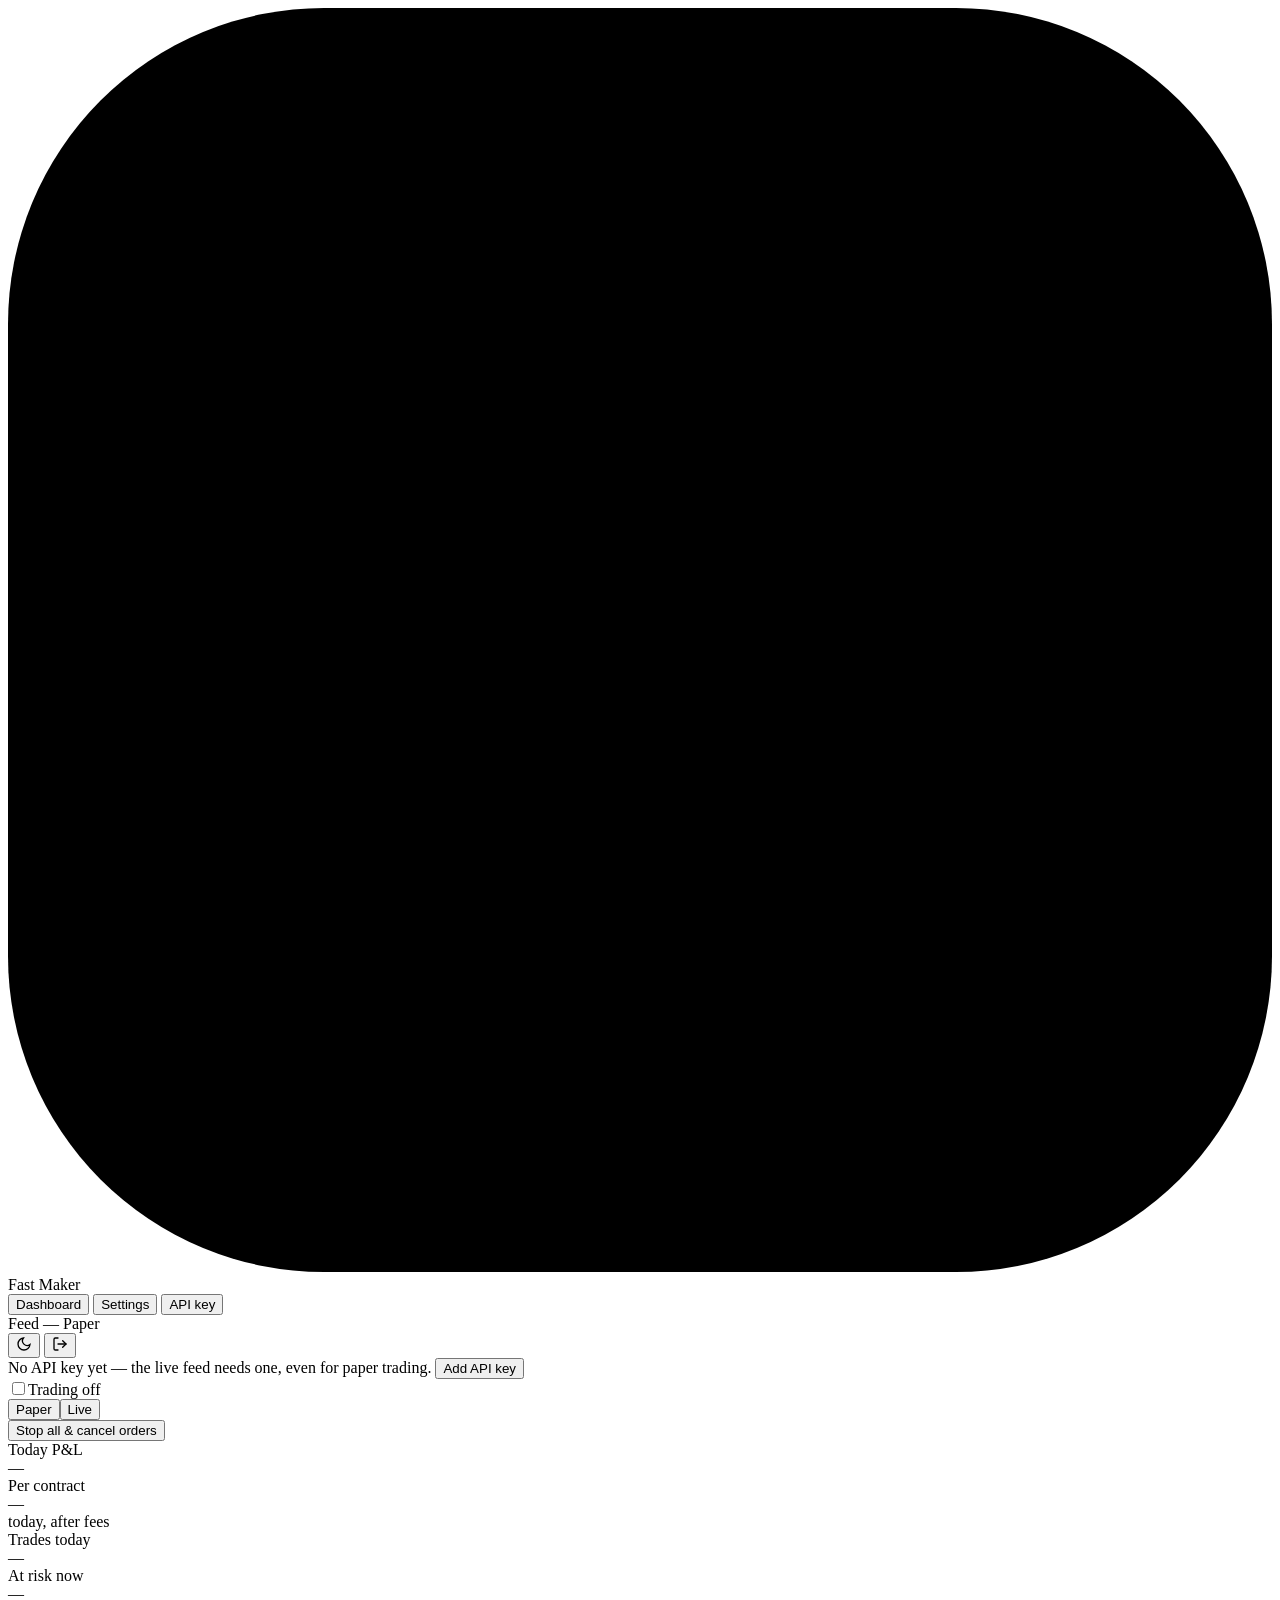
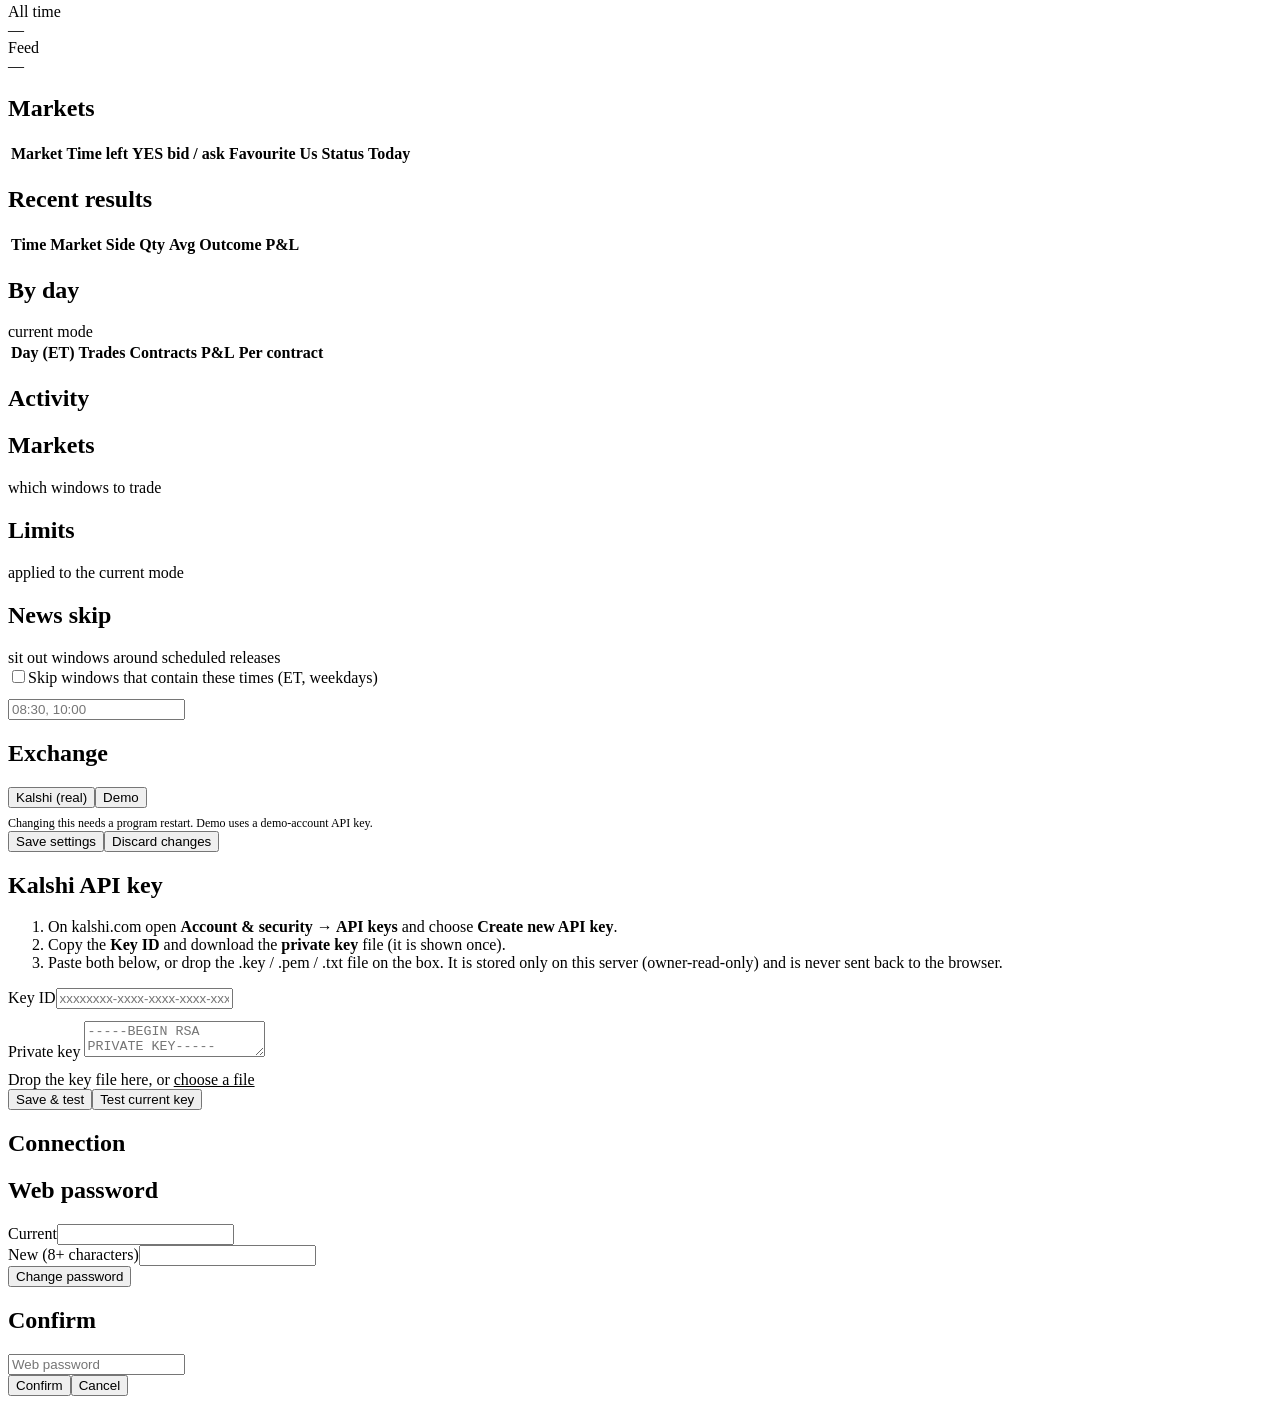
==== fastmaker/static/index.html @ 14cb2eda "Kalshi Fast Maker: WebSocket-driven early favourite maker with web dashboard Single asyncio process:" ====
<!doctype html>
<html lang="en">
<head>
<meta charset="utf-8">
<meta name="viewport" content="width=device-width, initial-scale=1">
<title>Fast Maker</title>
<link rel="icon" href="/favicon.svg" type="image/svg+xml">
<link rel="stylesheet" href="/static/style.css">
</head>
<body>
<header class="top">
  <div class="top-in">
    <div class="brand"><svg viewBox="0 0 32 32"><rect width="32" height="32" rx="8" fill="var(--accent)"/><path d="M18.5 5 9 18h6.5L13.5 27 23 14h-6.5z" fill="var(--accent-ink)"/></svg>Fast Maker</div>
    <nav class="tabs" id="tabs">
      <button data-v="dash" class="on">Dashboard</button>
      <button data-v="settings">Settings</button>
      <button data-v="keys">API key</button>
    </nav>
    <div class="spacer"></div>
    <div class="pills">
      <span class="pill" id="p-feed"><span class="dot"></span><span>Feed</span></span>
      <span class="pill opt" id="p-lat" title="REST round trip / WebSocket clock offset">—</span>
      <span class="pill" id="p-mode">Paper</span>
    </div>
    <div class="icons">
      <button class="icon-btn" id="theme" title="Light / dark" aria-label="Switch light or dark"><svg width="16" height="16" viewBox="0 0 24 24" fill="none" stroke="currentColor" stroke-width="2" stroke-linecap="round"><path d="M21 12.8A9 9 0 1 1 11.2 3a7 7 0 0 0 9.8 9.8z"/></svg></button>
      <button class="icon-btn" id="logout" title="Sign out" aria-label="Sign out"><svg width="16" height="16" viewBox="0 0 24 24" fill="none" stroke="currentColor" stroke-width="2" stroke-linecap="round" stroke-linejoin="round"><path d="M9 21H5a2 2 0 0 1-2-2V5a2 2 0 0 1 2-2h4"/><path d="m16 17 5-5-5-5"/><path d="M21 12H9"/></svg></button>
    </div>
  </div>
</header>

<main>
  <div class="banner bad" id="b-halt"></div>
  <div class="banner warn" id="b-key">No API key yet — the live feed needs one, even for paper trading. <button class="btn sm" data-go="keys">Add API key</button></div>

  <!-- ================= DASHBOARD ================= -->
  <section class="view on" id="v-dash">
    <div class="card control">
      <label class="sw lg"><input type="checkbox" id="trading"><span class="track"></span><span class="big" id="trading-l">Trading off</span></label>
      <div class="seg" id="mode-seg"><button data-m="paper">Paper</button><button data-m="live">Live</button></div>
      <span class="why" id="ctl-why"></span>
      <div class="spacer"></div>
      <button class="btn danger" id="stopall">Stop all &amp; cancel orders</button>
    </div>

    <div class="kpis">
      <div class="card kpi"><div class="l">Today P&amp;L</div><div class="v" id="k-pnl">—</div><div class="s" id="k-pnl-s"></div></div>
      <div class="card kpi"><div class="l">Per contract</div><div class="v" id="k-pc">—</div><div class="s">today, after fees</div></div>
      <div class="card kpi"><div class="l">Trades today</div><div class="v" id="k-n">—</div><div class="s" id="k-n-s"></div></div>
      <div class="card kpi"><div class="l">At risk now</div><div class="v" id="k-risk">—</div><div class="s" id="k-risk-s"></div></div>
      <div class="card kpi"><div class="l">All time</div><div class="v" id="k-all">—</div><div class="s" id="k-all-s"></div></div>
      <div class="card kpi"><div class="l">Feed</div><div class="v" id="k-msgs">—</div><div class="s" id="k-up"></div></div>
    </div>

    <div class="grid cols-main">
      <div class="grid" style="align-content:start">
        <div class="card">
          <div class="card-h"><h2>Markets</h2><span class="sub" id="mk-sub"></span></div>
          <div class="scroll"><table>
            <thead><tr><th>Market</th><th>Time left</th><th class="n">YES bid / ask</th><th>Favourite</th><th>Us</th><th>Status</th><th class="n">Today</th></tr></thead>
            <tbody id="mk"></tbody>
          </table></div>
        </div>
        <div class="card">
          <div class="card-h"><h2>Recent results</h2><span class="sub" id="res-sub"></span></div>
          <div class="scroll"><table>
            <thead><tr><th>Time</th><th>Market</th><th>Side</th><th class="n">Qty</th><th class="n">Avg</th><th>Outcome</th><th class="n">P&amp;L</th></tr></thead>
            <tbody id="res"></tbody>
          </table></div>
        </div>
        <div class="card">
          <div class="card-h"><h2>By day</h2><span class="sub">current mode</span></div>
          <div class="scroll"><table>
            <thead><tr><th>Day (ET)</th><th class="n">Trades</th><th class="n">Contracts</th><th class="n">P&amp;L</th><th class="n">Per contract</th></tr></thead>
            <tbody id="daily"></tbody>
          </table></div>
        </div>
      </div>
      <div class="card" style="align-self:start">
        <div class="card-h"><h2>Activity</h2></div>
        <div class="events" id="ev"></div>
      </div>
    </div>
  </section>

  <!-- ================= SETTINGS ================= -->
  <section class="view" id="v-settings">
    <div class="grid cols-2" id="rules"></div>
    <div class="grid cols-2" style="margin-top:16px">
      <div class="card">
        <div class="card-h"><h2>Markets</h2><span class="sub">which windows to trade</span></div>
        <div class="card-b"><div class="chips" id="mkts"></div></div>
      </div>
      <div class="card">
        <div class="card-h"><h2>Limits</h2><span class="sub">applied to the current mode</span></div>
        <div class="card-b fields" id="limits"></div>
      </div>
      <div class="card">
        <div class="card-h"><h2>News skip</h2><span class="sub">sit out windows around scheduled releases</span></div>
        <div class="card-b">
          <label class="sw"><input type="checkbox" id="ns-on"><span class="track"></span><span>Skip windows that contain these times (ET, weekdays)</span></label>
          <div class="f" style="margin-top:12px"><input class="in mono" id="ns-times" placeholder="08:30, 10:00"></div>
        </div>
      </div>
      <div class="card">
        <div class="card-h"><h2>Exchange</h2></div>
        <div class="card-b">
          <div class="seg" id="env-seg"><button data-e="real">Kalshi (real)</button><button data-e="demo">Demo</button></div>
          <div class="hint" style="color:var(--faint);font-size:12px;margin-top:8px">Changing this needs a program restart. Demo uses a demo-account API key.</div>
        </div>
      </div>
    </div>
    <div class="savebar"><button class="btn primary" id="save">Save settings</button><button class="btn" id="revert">Discard changes</button><span class="msg" id="save-msg"></span></div>
  </section>

  <!-- ================= KEYS ================= -->
  <section class="view" id="v-keys">
    <div class="grid cols-2">
      <div class="card">
        <div class="card-h"><h2>Kalshi API key</h2><span class="sub" id="key-state"></span></div>
        <div class="card-b">
          <ol class="steps">
            <li>On kalshi.com open <b>Account &amp; security → API keys</b> and choose <b>Create new API key</b>.</li>
            <li>Copy the <b>Key ID</b> and download the <b>private key</b> file (it is shown once).</li>
            <li>Paste both below, or drop the .key / .pem / .txt file on the box. It is stored only on this server (owner-read-only) and is never sent back to the browser.</li>
          </ol>
          <div class="sep"></div>
          <div class="f"><label for="kid">Key ID</label><input class="in mono" id="kid" placeholder="xxxxxxxx-xxxx-xxxx-xxxx-xxxxxxxxxxxx" autocomplete="off" spellcheck="false"></div>
          <div class="f" style="margin-top:12px"><label for="pem">Private key</label>
            <textarea class="in mono" id="pem" placeholder="-----BEGIN RSA PRIVATE KEY-----&#10;…&#10;-----END RSA PRIVATE KEY-----" spellcheck="false" autocomplete="off"></textarea></div>
          <div class="drop" id="drop" style="margin-top:10px">Drop the key file here, or <u>choose a file</u><input type="file" id="file" hidden></div>
          <div class="savebar"><button class="btn primary" id="key-save">Save &amp; test</button><button class="btn" id="key-test">Test current key</button><span class="msg" id="key-msg"></span></div>
        </div>
      </div>
      <div class="grid" style="align-content:start">
        <div class="card">
          <div class="card-h"><h2>Connection</h2></div>
          <div class="card-b grid" style="gap:10px" id="conn"></div>
        </div>
        <div class="card">
          <div class="card-h"><h2>Web password</h2></div>
          <div class="card-b">
            <div class="fields">
              <div class="f"><label for="pw-old">Current</label><input class="in" type="password" id="pw-old" autocomplete="current-password"></div>
              <div class="f"><label for="pw-new">New (8+ characters)</label><input class="in" type="password" id="pw-new" autocomplete="new-password"></div>
            </div>
            <div class="savebar"><button class="btn" id="pw-save">Change password</button><span class="msg" id="pw-msg"></span></div>
          </div>
        </div>
      </div>
    </div>
  </section>
</main>

<div class="modal" id="modal">
  <div class="card">
    <div class="card-h"><h2 id="m-title">Confirm</h2></div>
    <div class="card-b">
      <p id="m-text"></p>
      <input class="in" type="password" id="m-pw" placeholder="Web password" autocomplete="current-password">
      <div class="savebar"><button class="btn danger" id="m-ok">Confirm</button><button class="btn" id="m-cancel">Cancel</button><span class="msg err" id="m-msg"></span></div>
    </div>
  </div>
</div>

<script src="/static/app.js"></script>
</body>
</html>
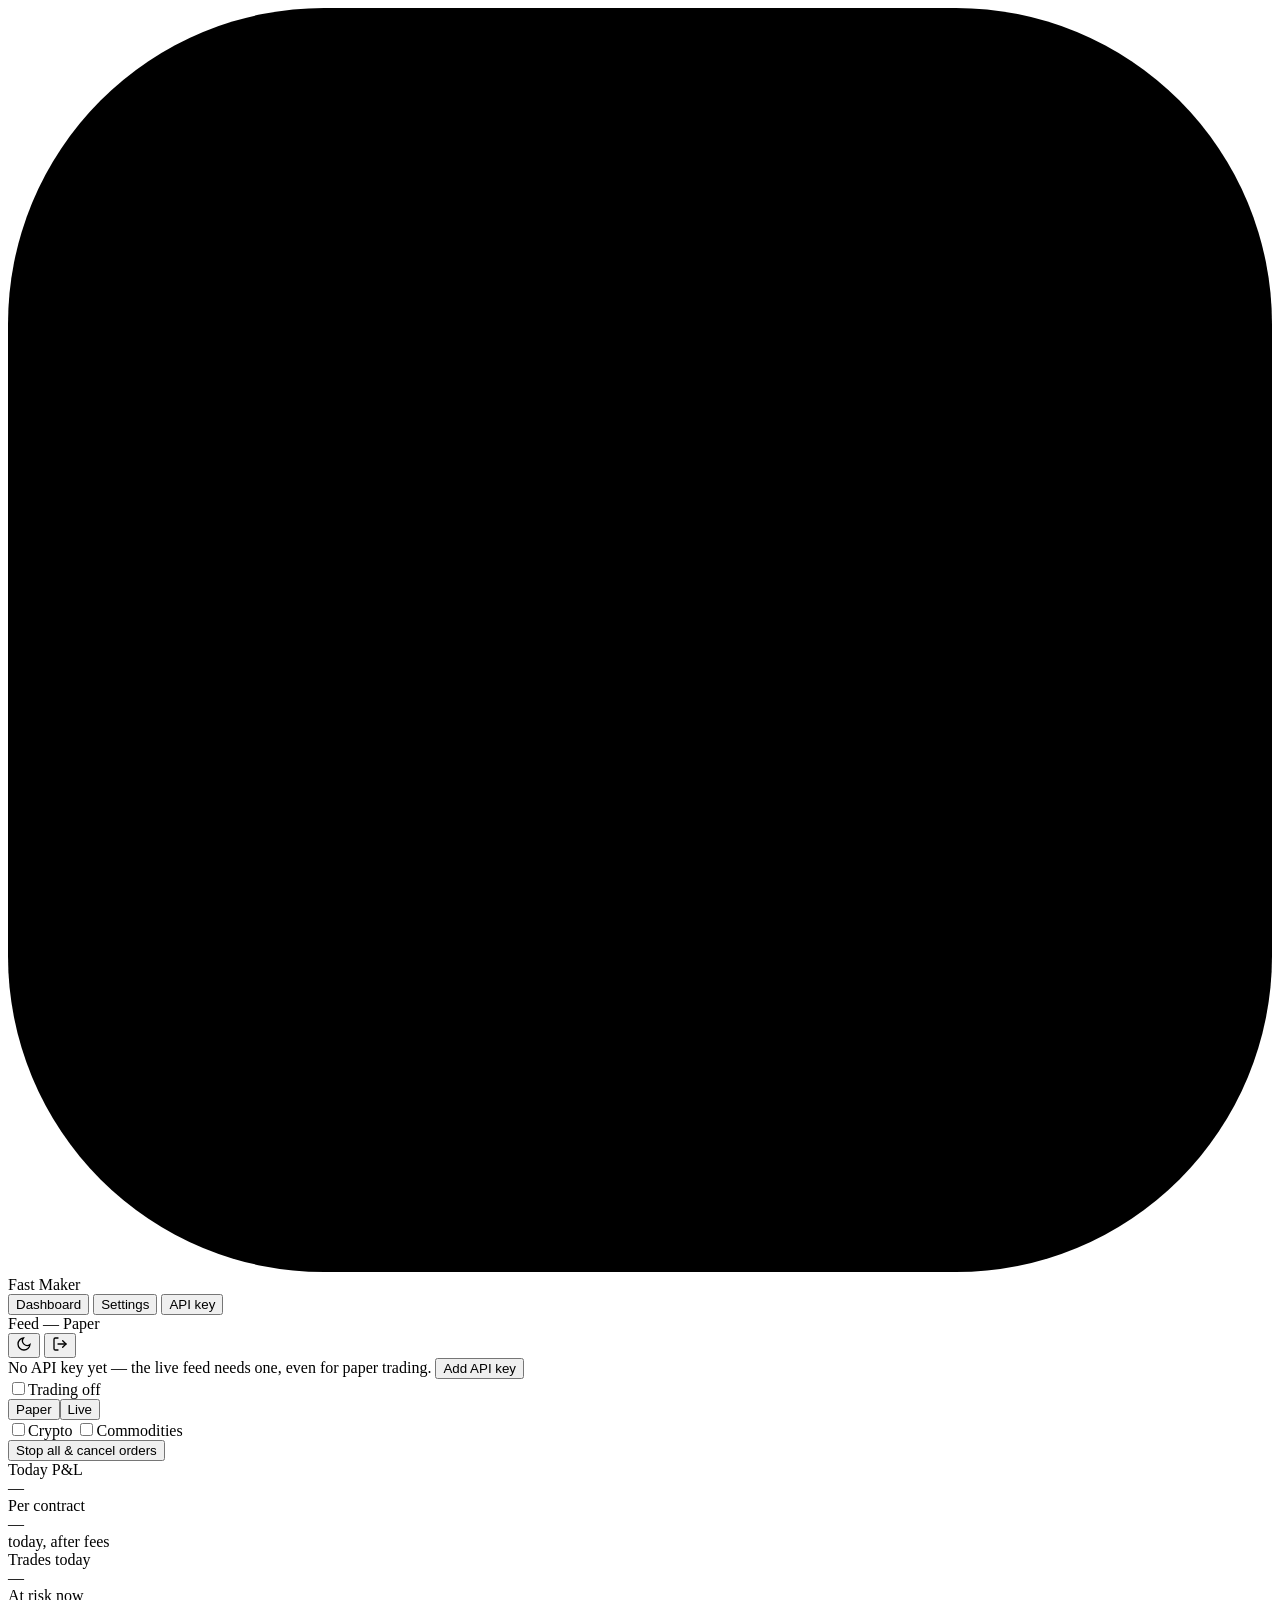
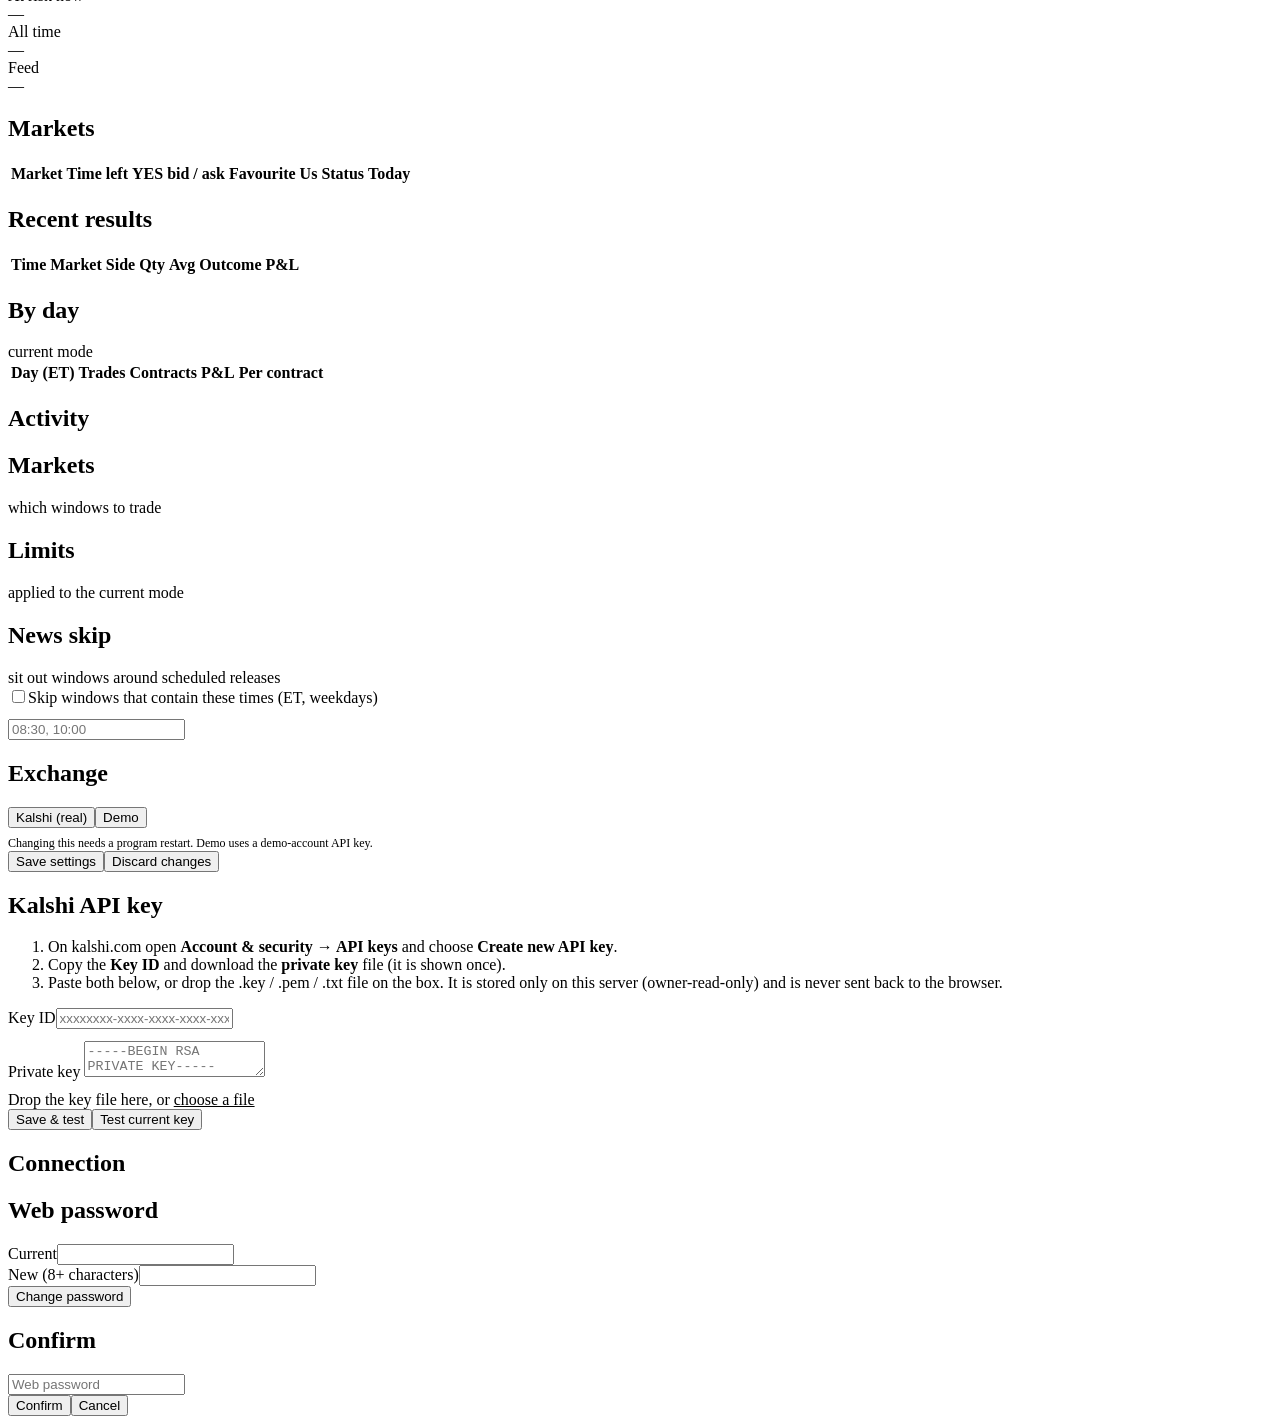
==== commit 02cc02e2: "Rule and market switches apply instantly; Crypto/Commodities switches on the dashboard The rule on/o" ====
--- a/fastmaker/static/index.html
+++ b/fastmaker/static/index.html
@@ -38,6 +38,10 @@
     <div class="card control">
       <label class="sw lg"><input type="checkbox" id="trading"><span class="track"></span><span class="big" id="trading-l">Trading off</span></label>
       <div class="seg" id="mode-seg"><button data-m="paper">Paper</button><button data-m="live">Live</button></div>
+      <div class="rule-sw">
+        <label class="sw"><input type="checkbox" id="q-crypto"><span class="track"></span><span>Crypto</span></label>
+        <label class="sw"><input type="checkbox" id="q-commodity"><span class="track"></span><span>Commodities</span></label>
+      </div>
       <span class="why" id="ctl-why"></span>
       <div class="spacer"></div>
       <button class="btn danger" id="stopall">Stop all &amp; cancel orders</button>
@@ -110,7 +114,7 @@
         </div>
       </div>
     </div>
-    <div class="savebar"><button class="btn primary" id="save">Save settings</button><button class="btn" id="revert">Discard changes</button><span class="msg" id="save-msg"></span></div>
+    <div class="savebar sticky"><button class="btn primary" id="save">Save settings</button><button class="btn" id="revert">Discard changes</button><span class="msg" id="save-msg"></span></div>
   </section>
 
   <!-- ================= KEYS ================= -->
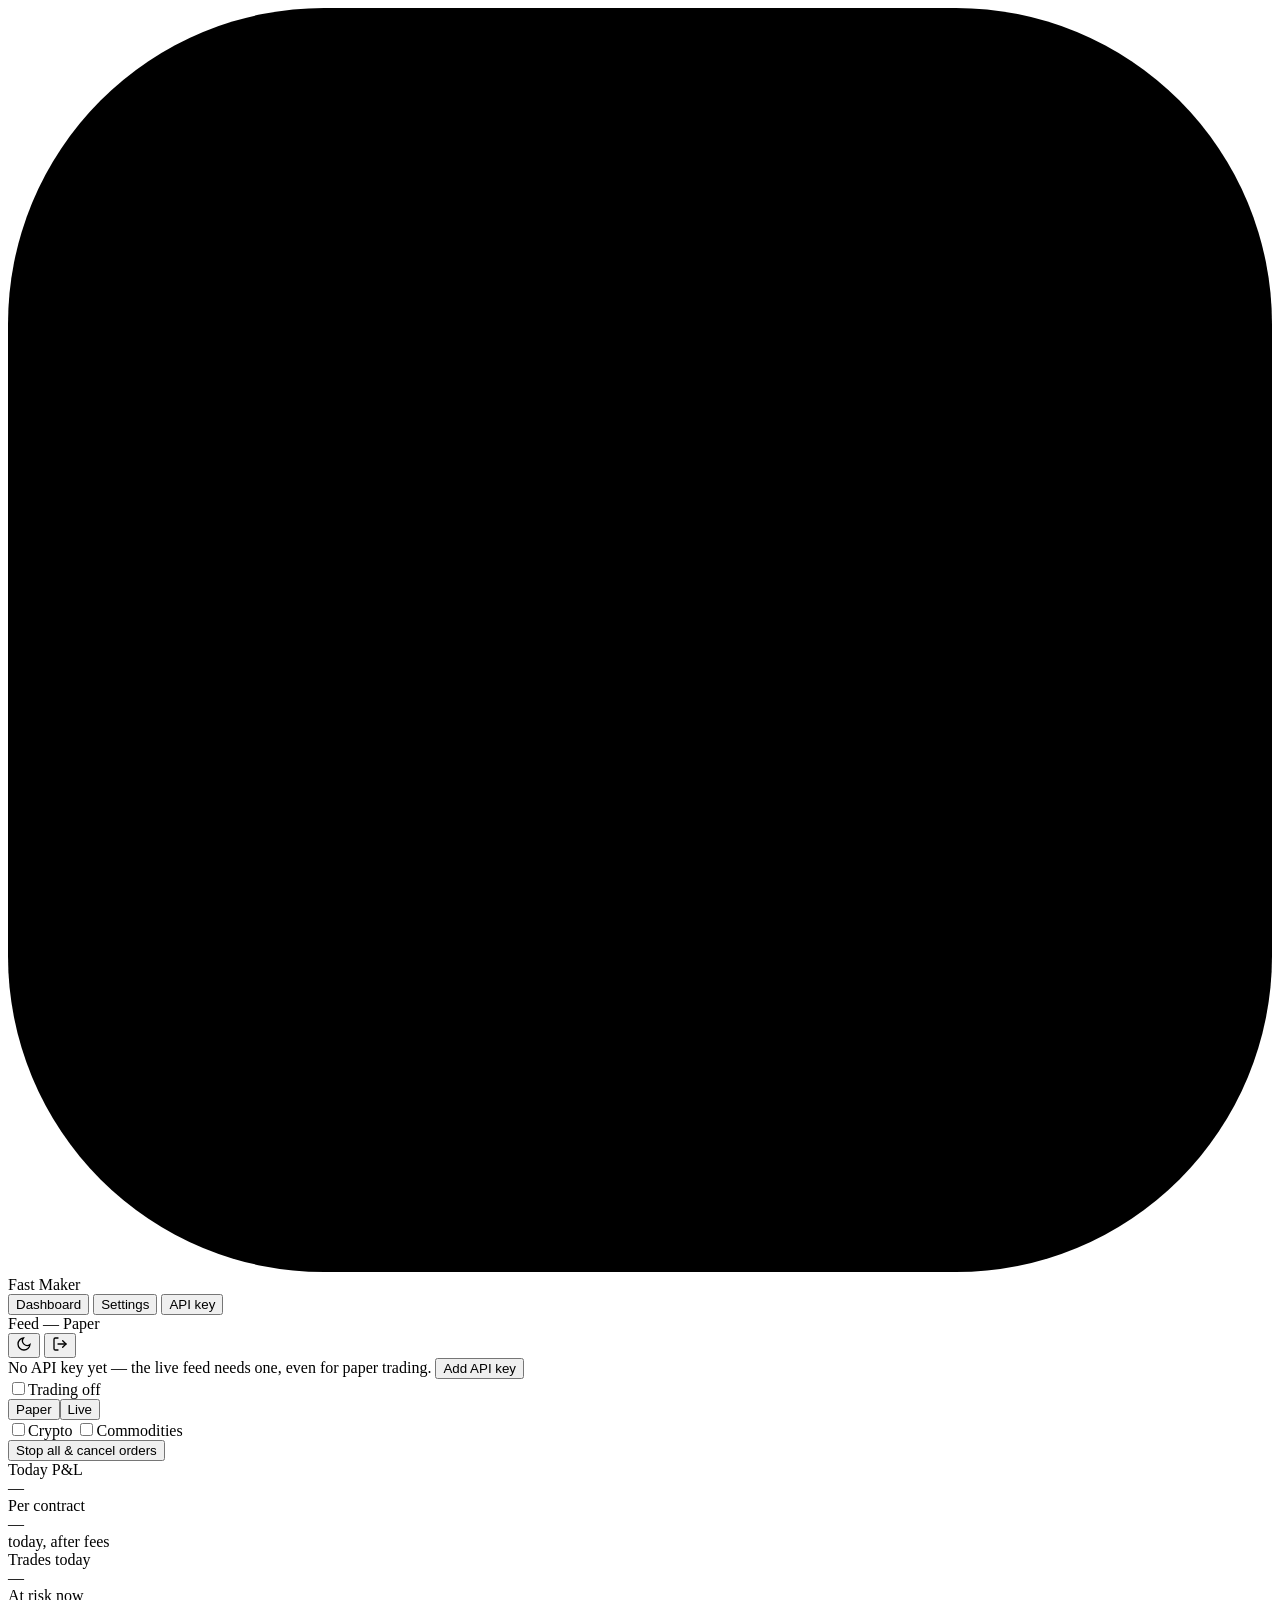
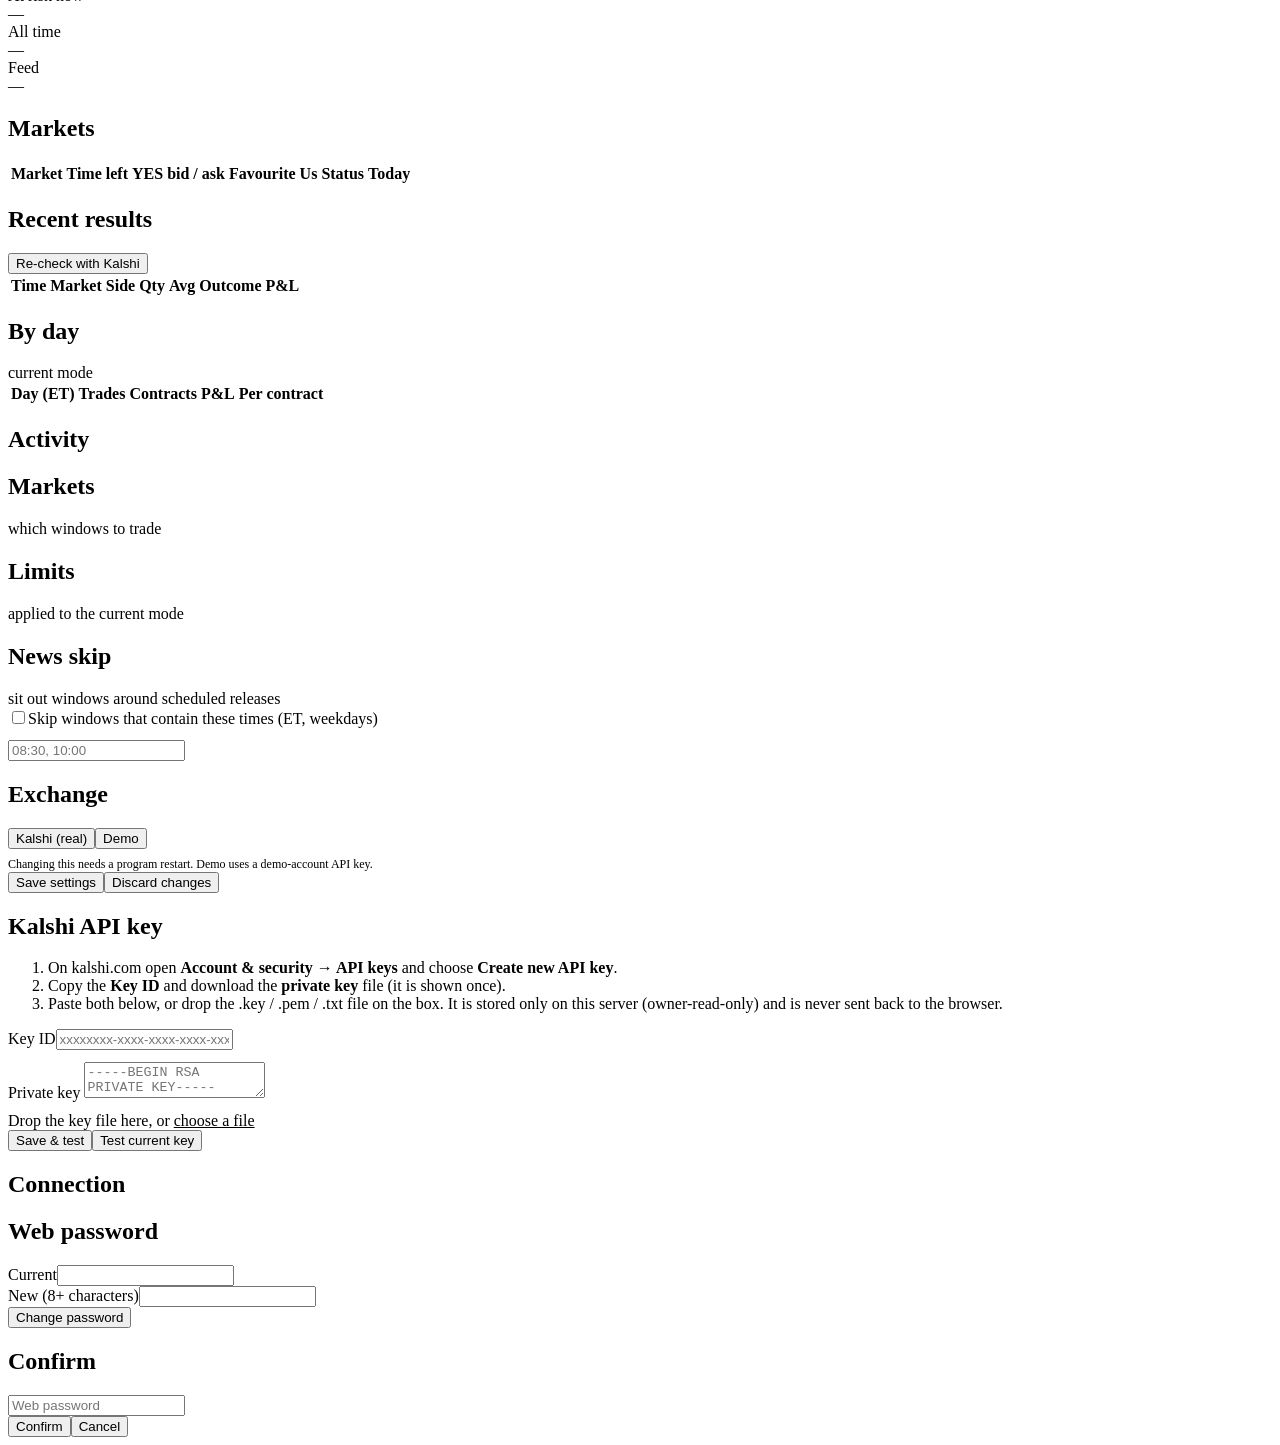
==== commit 89ce23a2: "Re-check results with Kalshi; survive mid-window restarts Kalshi's REST fill records carry no client" ====
--- a/fastmaker/static/index.html
+++ b/fastmaker/static/index.html
@@ -66,9 +66,10 @@
           </table></div>
         </div>
         <div class="card">
-          <div class="card-h"><h2>Recent results</h2><span class="sub" id="res-sub"></span></div>
+          <div class="card-h"><h2>Recent results</h2><span class="sub" id="res-sub"></span><div class="spacer"></div>
+            <button class="btn sm" id="recheck" title="Rebuild the last 3 days of live results from Kalshi's fills and official results">Re-check with Kalshi</button></div>
           <div class="scroll"><table>
-            <thead><tr><th>Time</th><th>Market</th><th>Side</th><th class="n">Qty</th><th class="n">Avg</th><th>Outcome</th><th class="n">P&amp;L</th></tr></thead>
+            <thead><tr><th>Time</th><th>Market</th><th>Side</th><th class="n">Qty</th><th class="n">Avg</th><th>Outcome</th><th class="n">P&amp;L</th><th></th></tr></thead>
             <tbody id="res"></tbody>
           </table></div>
         </div>
@@ -167,6 +168,7 @@
   </div>
 </div>
 
+<div class="toast" id="toast" role="status"></div>
 <script src="/static/app.js"></script>
 </body>
 </html>
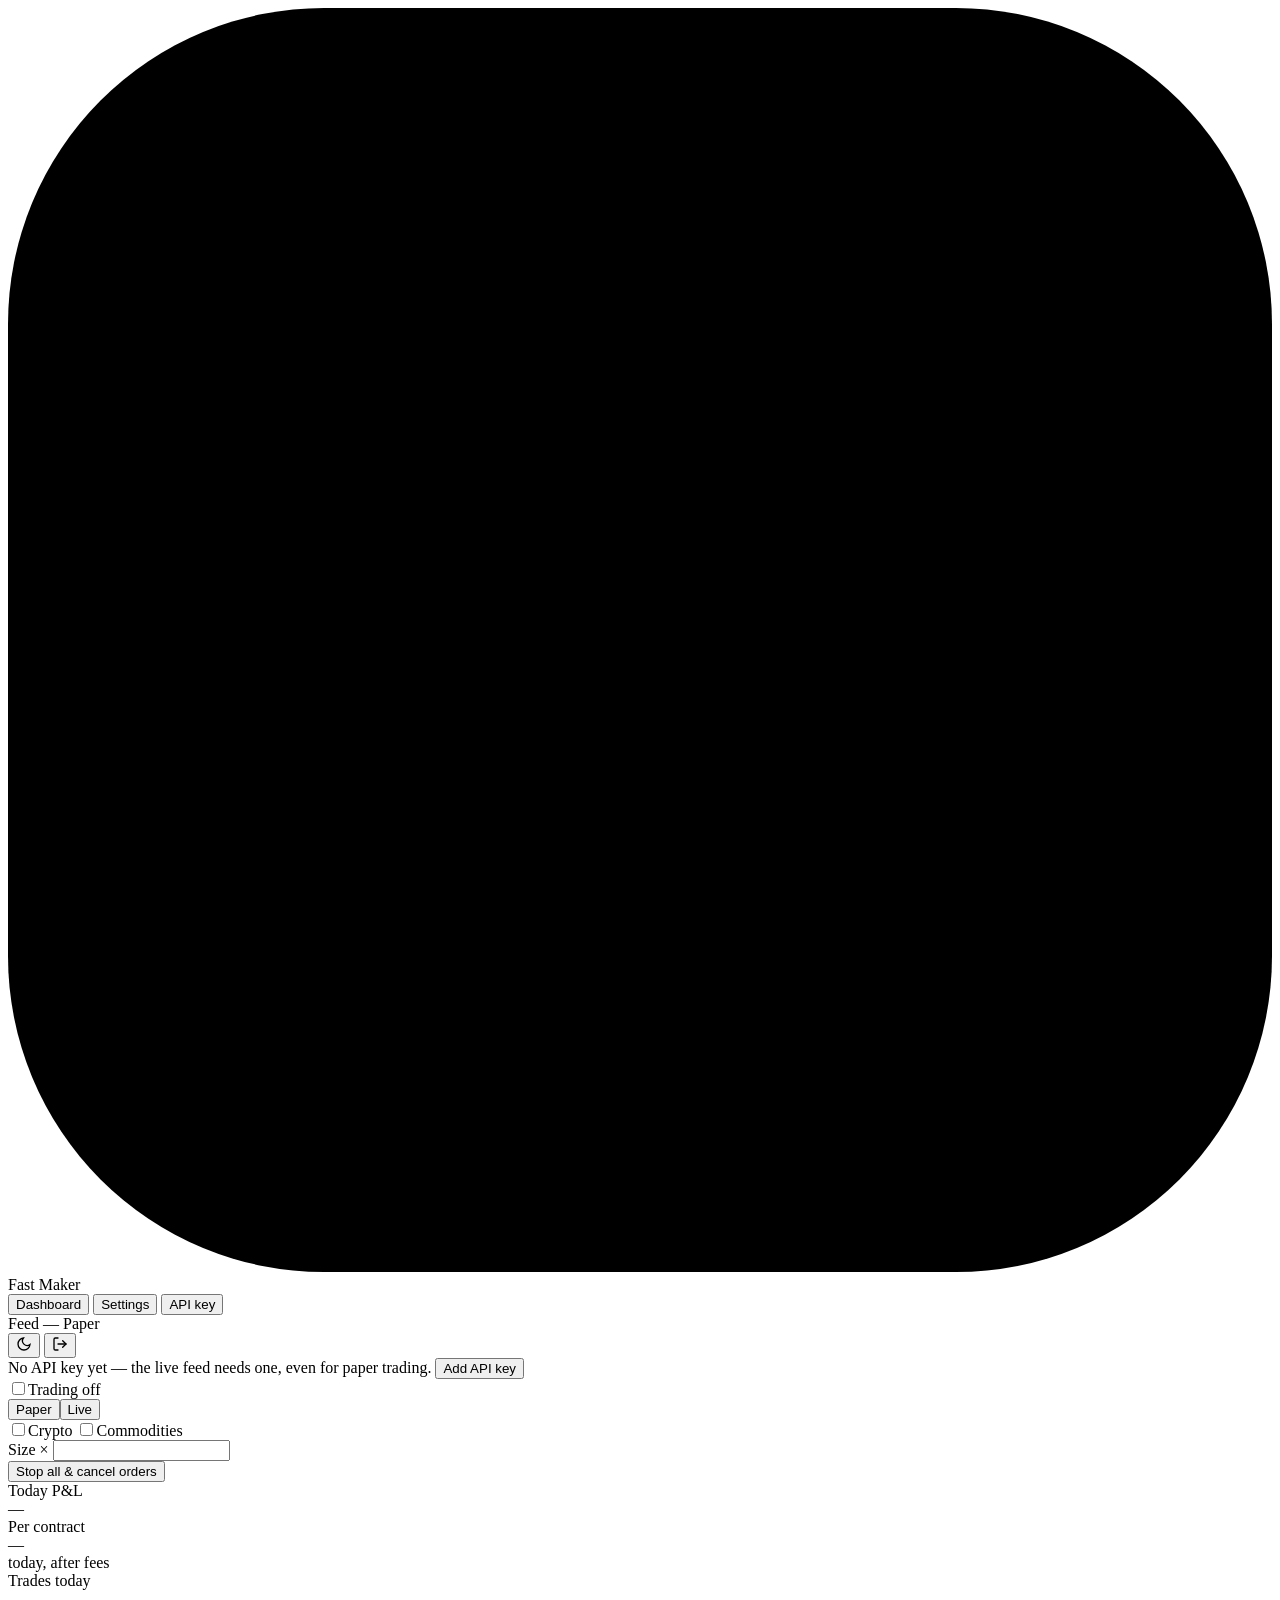
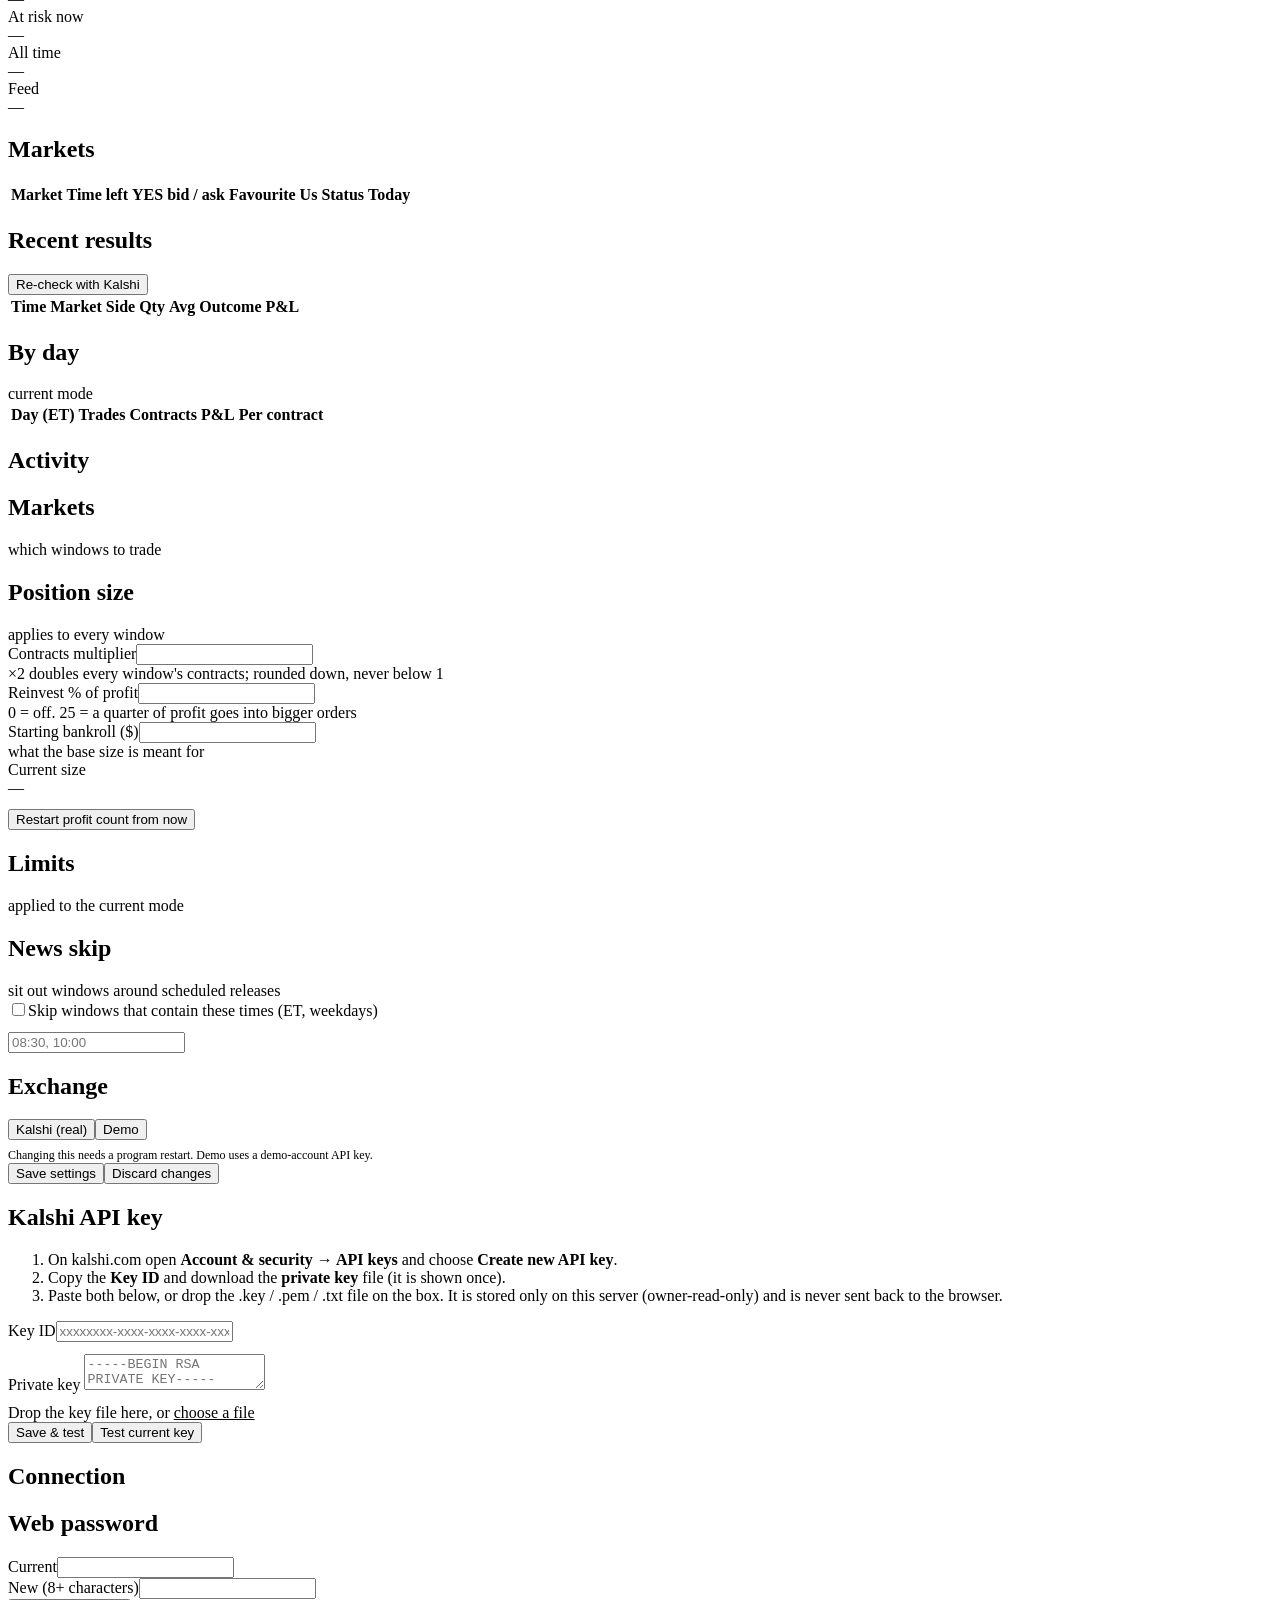
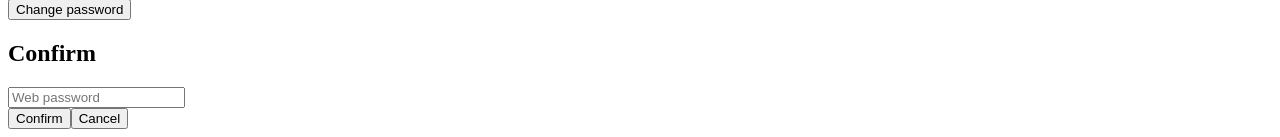
==== commit a2e71470: "Global contracts multiplier and profit reinvesting - Position size: every window's contracts x multi" ====
--- a/fastmaker/static/index.html
+++ b/fastmaker/static/index.html
@@ -42,6 +42,9 @@
         <label class="sw"><input type="checkbox" id="q-crypto"><span class="track"></span><span>Crypto</span></label>
         <label class="sw"><input type="checkbox" id="q-commodity"><span class="track"></span><span>Commodities</span></label>
       </div>
+      <label class="size-q" title="Global contracts multiplier (Settings → Position size for reinvesting)">Size ×
+        <input class="in num" id="q-mult" inputmode="decimal" aria-label="Contracts multiplier"></label>
+      <span class="size-eff" id="size-eff"></span>
       <span class="why" id="ctl-why"></span>
       <div class="spacer"></div>
       <button class="btn danger" id="stopall">Stop all &amp; cancel orders</button>
@@ -95,6 +98,21 @@
       <div class="card">
         <div class="card-h"><h2>Markets</h2><span class="sub">which windows to trade</span></div>
         <div class="card-b"><div class="chips" id="mkts"></div></div>
+      </div>
+      <div class="card">
+        <div class="card-h"><h2>Position size</h2><span class="sub">applies to every window</span></div>
+        <div class="card-b">
+          <div class="fields">
+            <div class="f"><label for="z-mult">Contracts multiplier</label><input class="in num" id="z-mult" inputmode="decimal">
+              <div class="hint">×2 doubles every window's contracts; rounded down, never below 1</div></div>
+            <div class="f"><label for="z-pct">Reinvest % of profit</label><input class="in num" id="z-pct" inputmode="decimal">
+              <div class="hint">0 = off. 25 = a quarter of profit goes into bigger orders</div></div>
+            <div class="f"><label for="z-bank">Starting bankroll ($)</label><input class="in num" id="z-bank" inputmode="decimal">
+              <div class="hint">what the base size is meant for</div></div>
+            <div class="f"><label>Current size</label><div class="size-now" id="z-now">—</div></div>
+          </div>
+          <div class="row" style="margin-top:12px"><button class="btn sm" id="z-restart">Restart profit count from now</button></div>
+        </div>
       </div>
       <div class="card">
         <div class="card-h"><h2>Limits</h2><span class="sub">applied to the current mode</span></div>
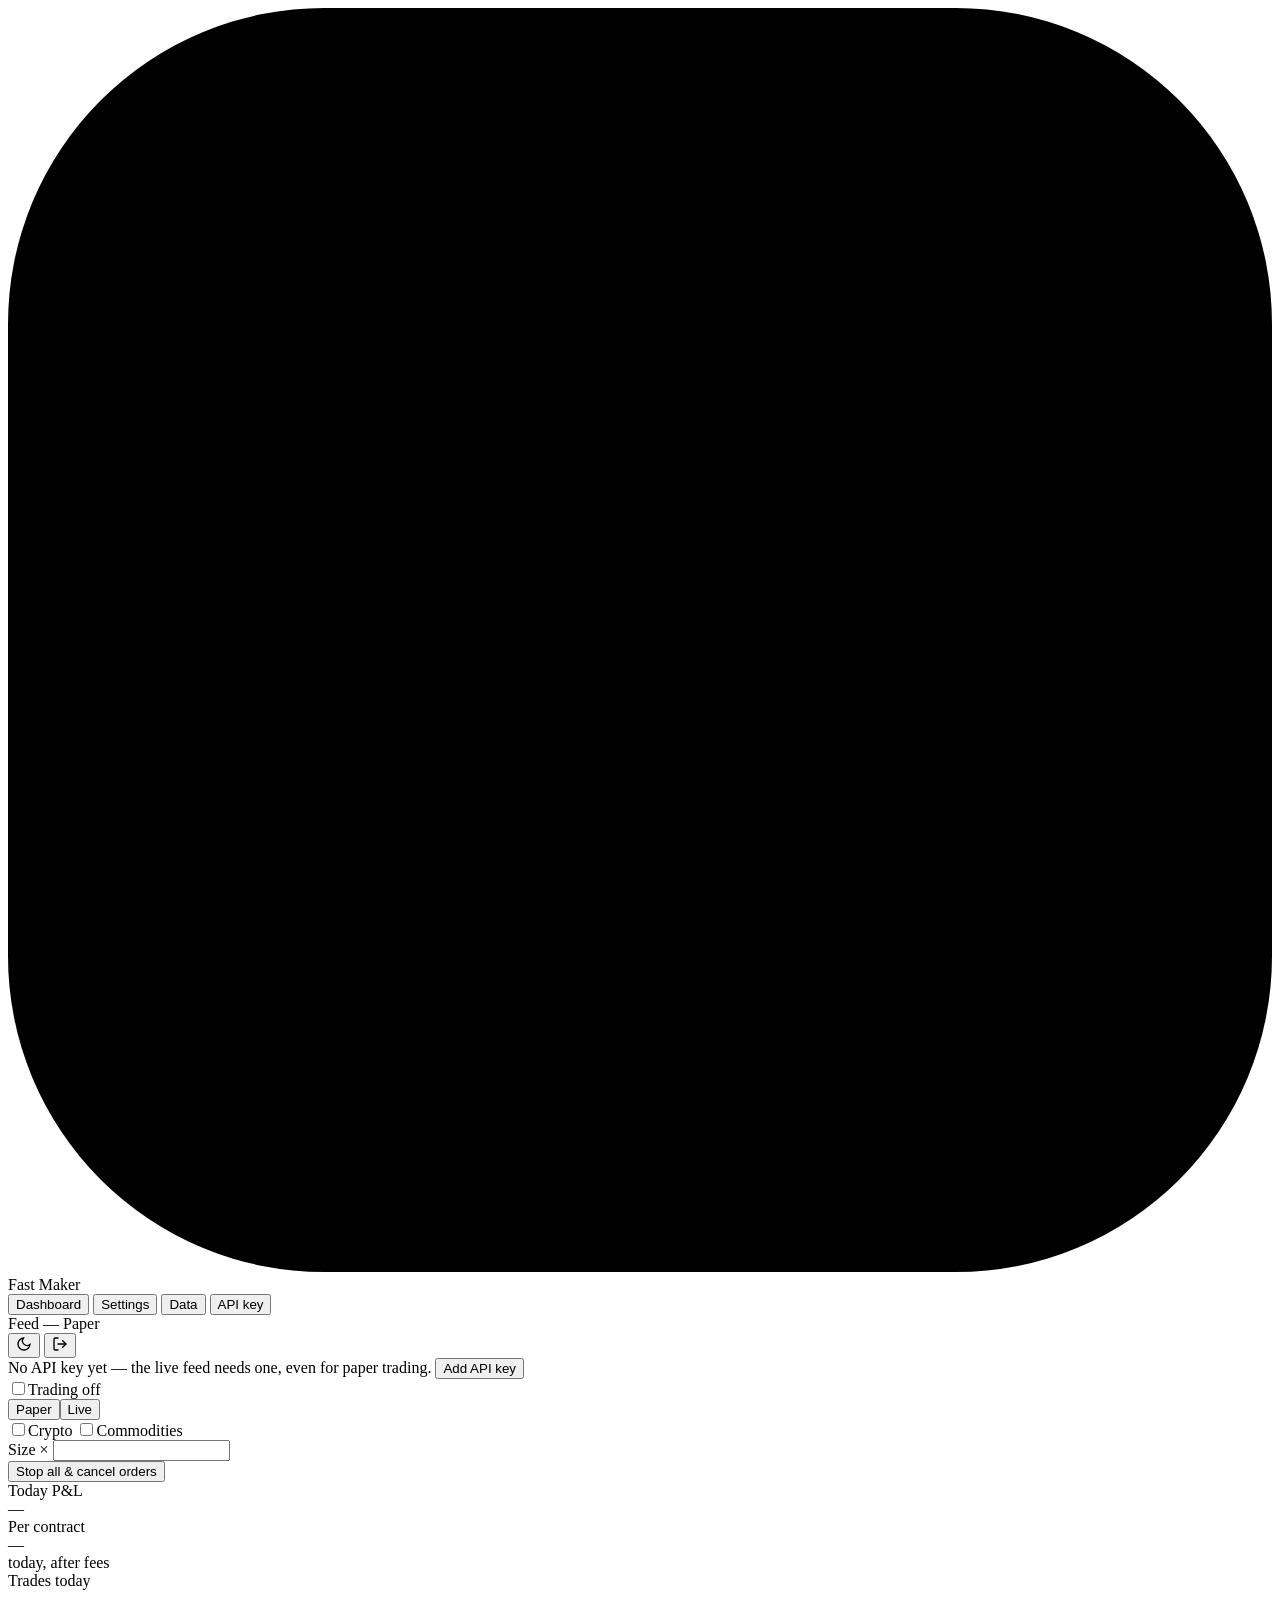
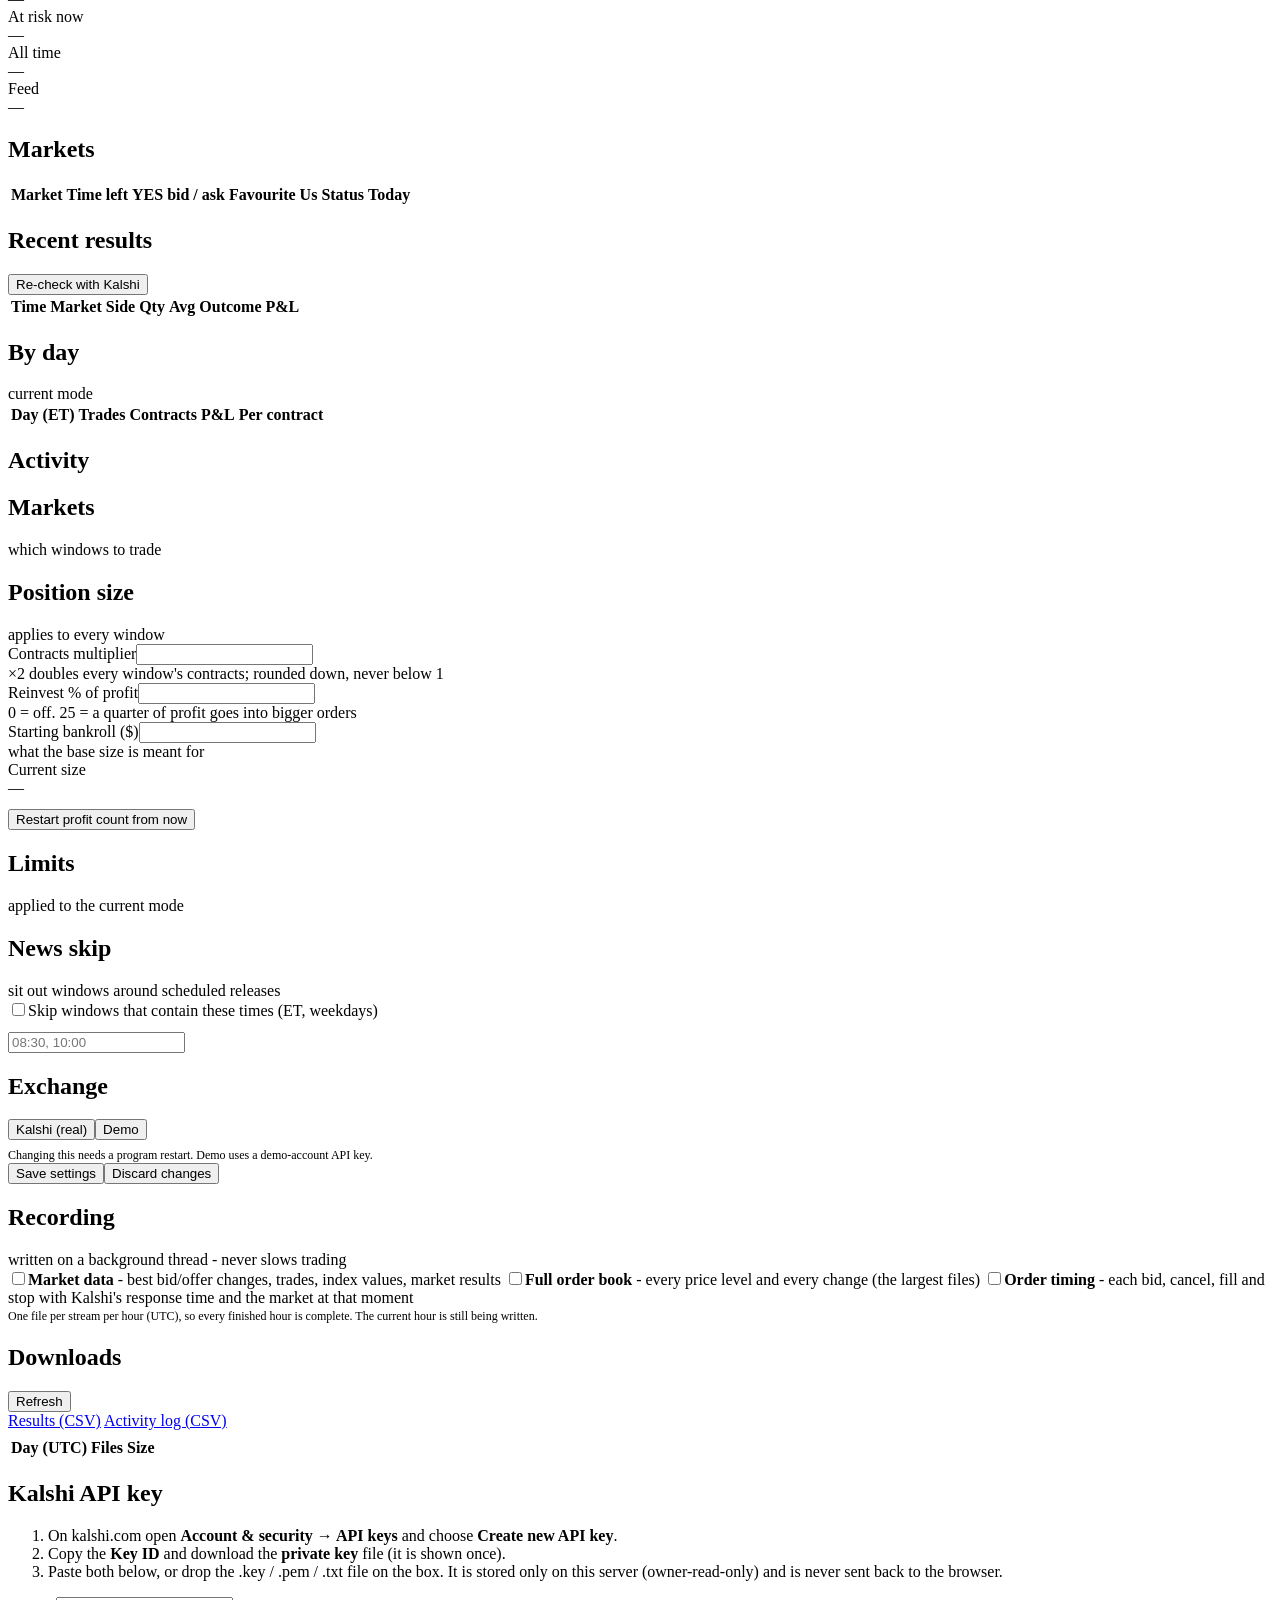
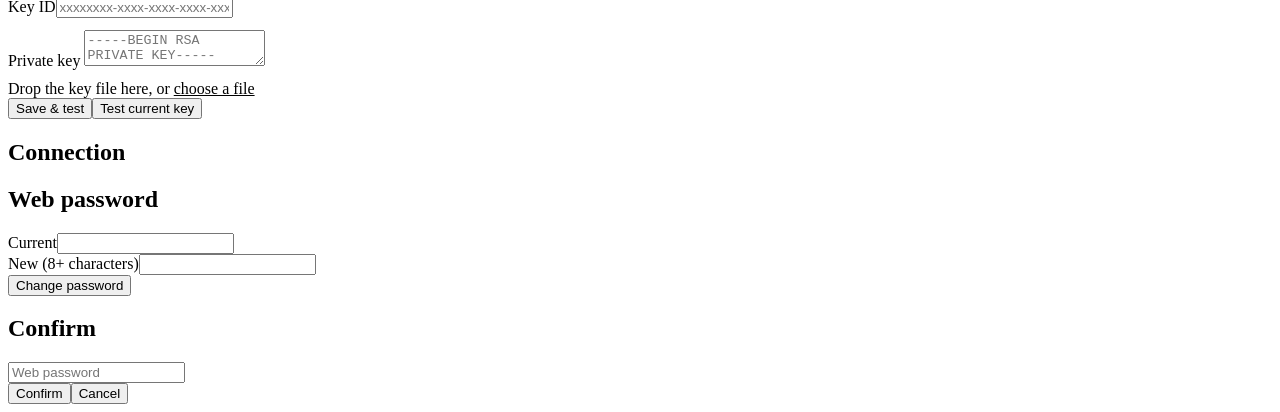
==== commit 78878197: "Full-depth and order-timing recording, Data tab with downloads - Recording moved to a background wri" ====
--- a/fastmaker/static/index.html
+++ b/fastmaker/static/index.html
@@ -14,6 +14,7 @@
     <nav class="tabs" id="tabs">
       <button data-v="dash" class="on">Dashboard</button>
       <button data-v="settings">Settings</button>
+      <button data-v="data">Data</button>
       <button data-v="keys">API key</button>
     </nav>
     <div class="spacer"></div>
@@ -134,6 +135,36 @@
       </div>
     </div>
     <div class="savebar sticky"><button class="btn primary" id="save">Save settings</button><button class="btn" id="revert">Discard changes</button><span class="msg" id="save-msg"></span></div>
+  </section>
+
+  <!-- ================= DATA ================= -->
+  <section class="view" id="v-data">
+    <div class="grid cols-2">
+      <div class="card" style="align-self:start">
+        <div class="card-h"><h2>Recording</h2><span class="sub">written on a background thread - never slows trading</span></div>
+        <div class="card-b grid" style="gap:14px">
+          <label class="sw"><input type="checkbox" data-rec="record"><span class="track"></span><span><b>Market data</b> - best bid/offer changes, trades, index values, market results</span></label>
+          <label class="sw"><input type="checkbox" data-rec="record_depth"><span class="track"></span><span><b>Full order book</b> - every price level and every change (the largest files)</span></label>
+          <label class="sw"><input type="checkbox" data-rec="record_orders"><span class="track"></span><span><b>Order timing</b> - each bid, cancel, fill and stop with Kalshi's response time and the market at that moment</span></label>
+          <div class="sep" style="margin:2px 0"></div>
+          <div class="grid" style="gap:8px" id="rec-health"></div>
+          <div class="hint" style="color:var(--faint);font-size:12px">One file per stream per hour (UTC), so every finished hour is complete. The current hour is still being written.</div>
+        </div>
+      </div>
+      <div class="card" style="align-self:start">
+        <div class="card-h"><h2>Downloads</h2><div class="spacer"></div><button class="btn sm" id="data-refresh">Refresh</button></div>
+        <div class="card-b" style="padding-bottom:6px">
+          <div class="row">
+            <a class="btn sm" href="/api/data/table/results" download>Results (CSV)</a>
+            <a class="btn sm" href="/api/data/table/events" download>Activity log (CSV)</a>
+          </div>
+        </div>
+        <div class="scroll"><table>
+          <thead><tr><th>Day (UTC)</th><th class="n">Files</th><th class="n">Size</th><th></th></tr></thead>
+          <tbody id="days"></tbody>
+        </table></div>
+      </div>
+    </div>
   </section>
 
   <!-- ================= KEYS ================= -->
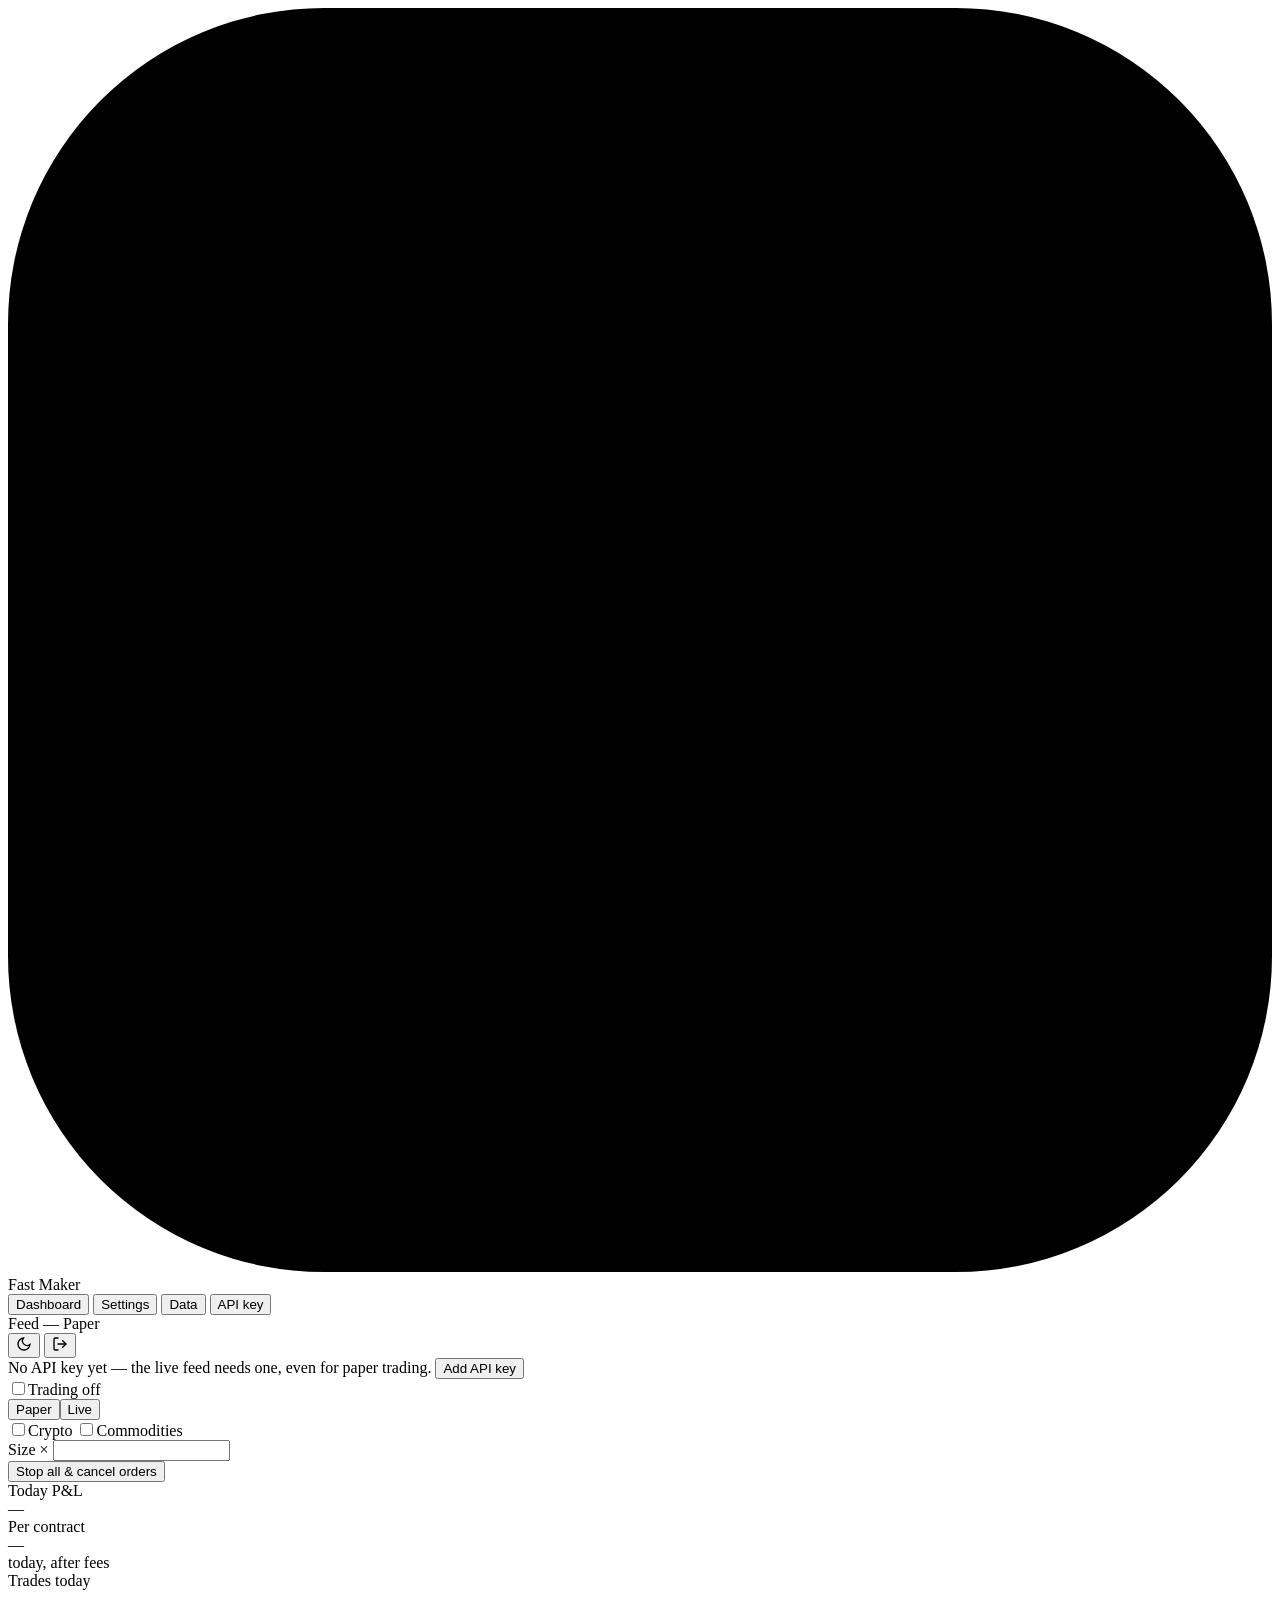
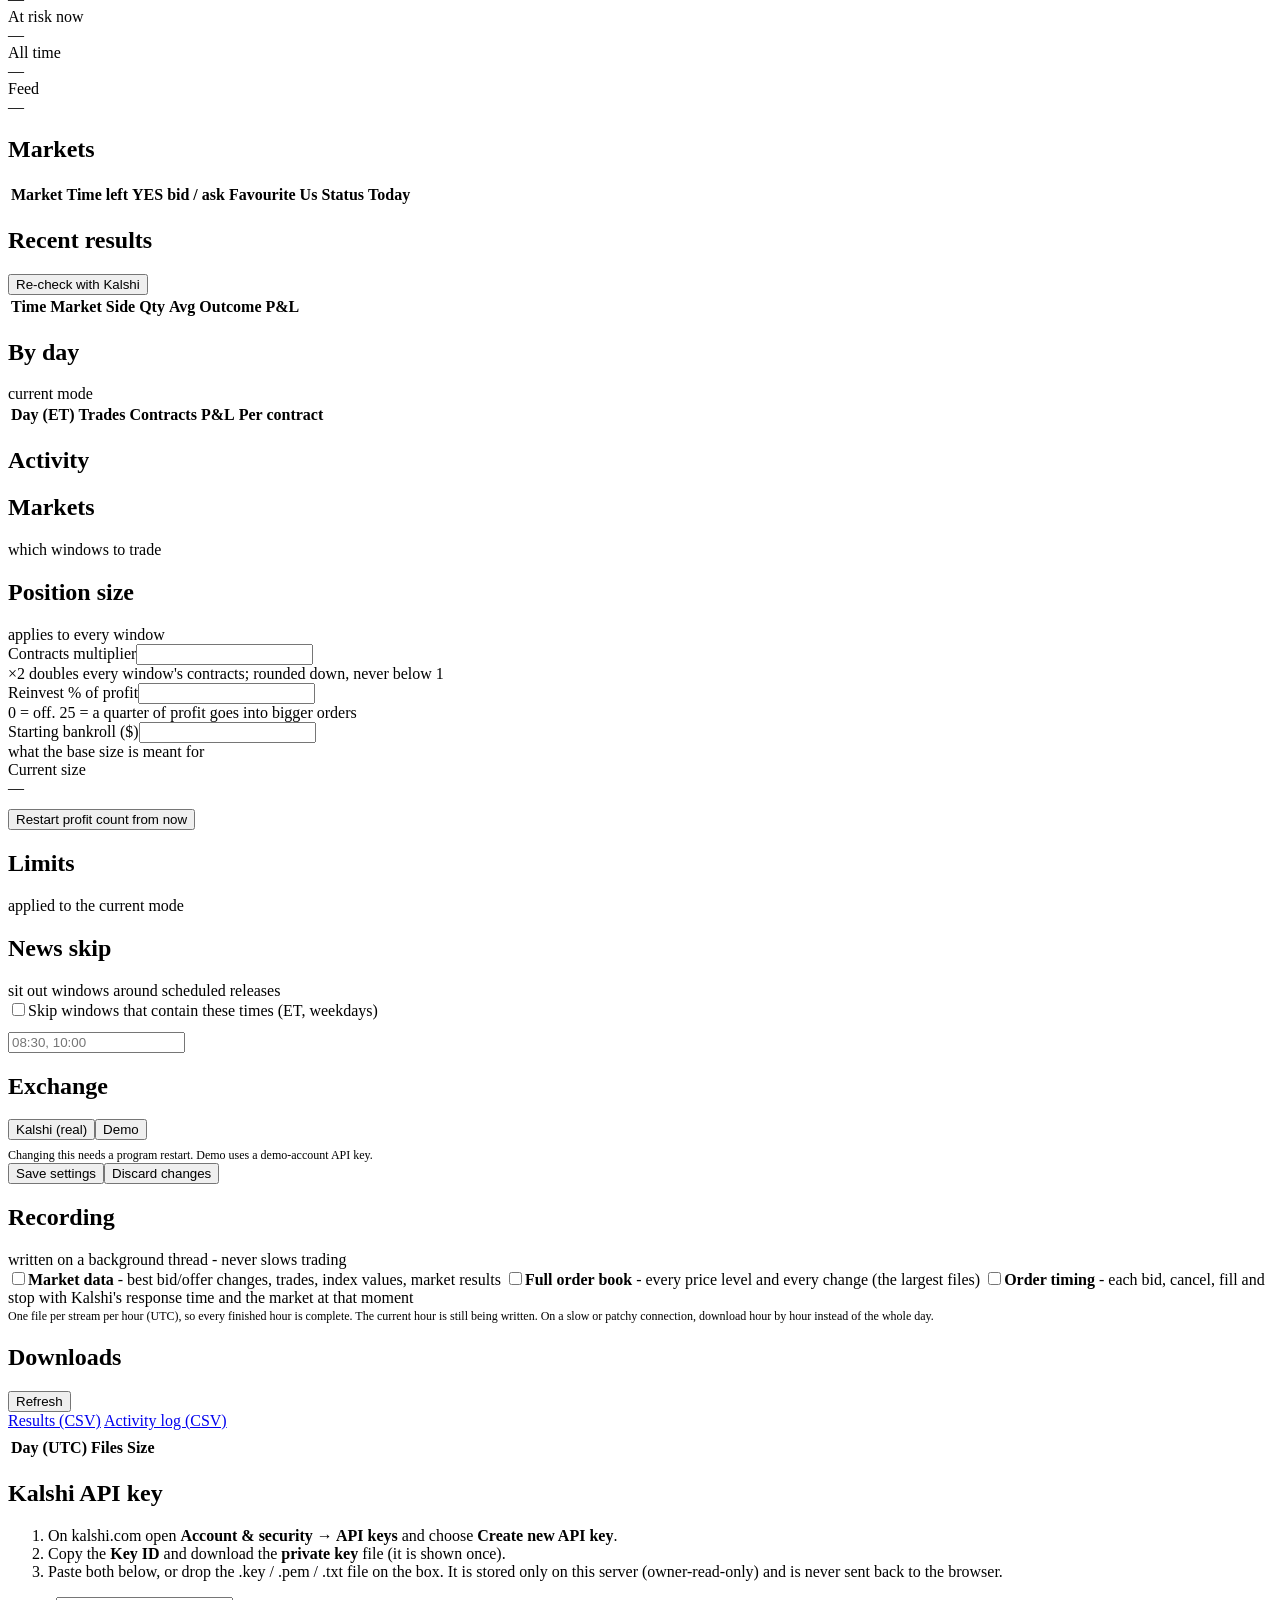
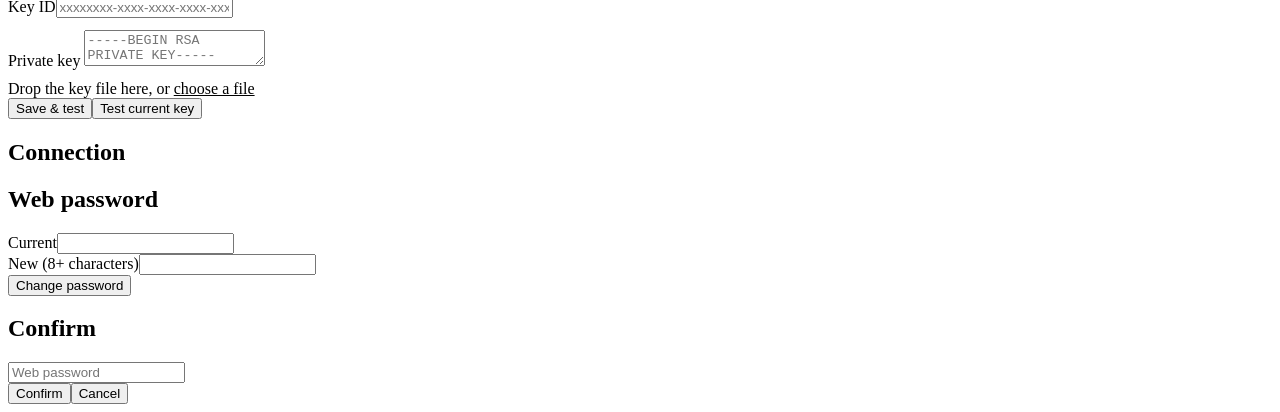
==== commit bc264e3d: "Stream downloads; per-hour zips A large day zip stalled in the browser and couldn't recover: each re" ====
--- a/fastmaker/static/index.html
+++ b/fastmaker/static/index.html
@@ -148,7 +148,7 @@
           <label class="sw"><input type="checkbox" data-rec="record_orders"><span class="track"></span><span><b>Order timing</b> - each bid, cancel, fill and stop with Kalshi's response time and the market at that moment</span></label>
           <div class="sep" style="margin:2px 0"></div>
           <div class="grid" style="gap:8px" id="rec-health"></div>
-          <div class="hint" style="color:var(--faint);font-size:12px">One file per stream per hour (UTC), so every finished hour is complete. The current hour is still being written.</div>
+          <div class="hint" style="color:var(--faint);font-size:12px">One file per stream per hour (UTC), so every finished hour is complete. The current hour is still being written. On a slow or patchy connection, download hour by hour instead of the whole day.</div>
         </div>
       </div>
       <div class="card" style="align-self:start">
